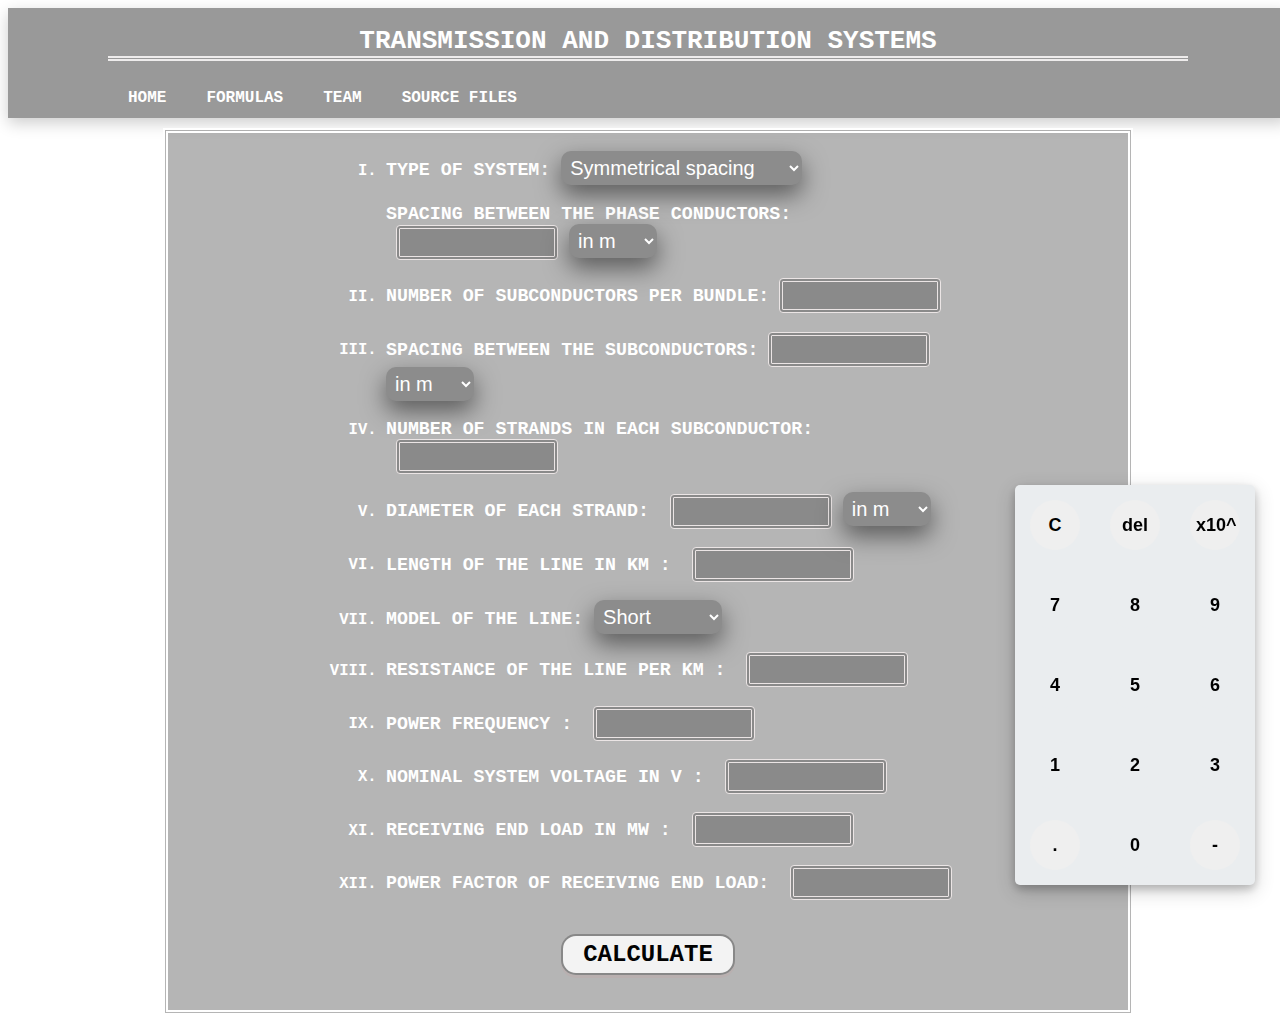
==== tnd_website/code/index.html @ 7ca1fe2e "Add files via upload" ====
<!DOCTYPE html>
<html lang="en">
<head>    
    <link rel="stylesheet" href="styles.css">
    <meta charset="UTF-8">
    
    <script type="text/javascript" src="main.js"></script>
    <script src="p5.js"></script>
    <script>
        var foc;
        function insert(num) 
        {
           document.getElementById(foc).value += num;

        }
        function clr()
        {
            document.getElementById(foc).value = '';
        }
        function del()
        {   var value = document.getElementById(foc).value;
            document.getElementById(foc).value = value.substr(0, value.length - 1);
        }
        function SorUs(val){
                if(val){
                opt = document.getElementById("Symm").value;
                if(val.value==opt)
                {
                    document.getElementById("sym").style.display="block";
                    document.getElementById("Usym").style.display="none";

                }
                else{
                    document.getElementById("Usym").style.display="block";
                    document.getElementById("sym").style.display="none";

                }}
            

        }
        
    </script>
    
    <title>Calculator</title>


</head>
<body>
    
    <header>
        
        <h1 style="color:white;font-family: monospace;text-align: center;border-bottom:5px double rgb(238, 236, 236)">TRANSMISSION AND DISTRIBUTION SYSTEMS</h1>
        <ul class="nav">
        <li><a class="active" href="#home">Home</a></li>
        <li><a href="formulas.html">Formulas</a></li>
        <li><a href="../team/team.html">Team</a></li>
        <li><a href="https://github.com/tdprojectgroup/tdprojectgroup.github.io">Source Files</a></li>
        </ul>
        
    </header>
    
    <div class="input">
        
        <div class="content">
            
            <ol style="font-size: larger;font-weight: bold;margin-left: 10px;" type="I">
                  
                <li>
                    <h3>TYPE OF SYSTEM:
                    <select id="select-value-1" name="TYPE OF SYSTEM" class="box" onchange="SorUs(this)" >
                        <option value="Symm" id="Symm">Symmetrical spacing</option>
                        <option id="UnSym" value="UnSymm" >UnSymmetrical spacing</option>
                    </select>
                    </h3>
                </li>
                <li id="Usym" style="display: none;"><h3>SPACING BETWEEN THE PHASE CONDUCTORS:<select id="select-units-unsymm" name="units" class="box">
                    <option value="m">in m</option>
                    <option value="mm">in mm</option>
                    <option value="ft">in ft</option>
                    <option value="inch">in inch</option>
                    </select></h3>
                    <ul>
                        <li><h3>D<sub>ab</sub>:<input id="Dab" type="text" class="ip" type="text" name="numInp" onfocus='foc="Dab"' step="0.01"></h3></li>
                        <li><h3>D<sub>bc</sub>:<input id="Dbc" type="text" class="ip" type="text" name="numInp" onfocus='foc="Dbc"' step="0.01"></h3></li>
                        <li><h3>D<sub>ca</sub>:<input id="Dca" type="text" class="ip" type="text" name="numInp" onfocus='foc="Dca"' step="0.01"></h3></li>
                    </ul>
                </li>
                <li id="sym">
                    <h3>SPACING BETWEEN THE PHASE CONDUCTORS:
                        <input id="Deq" class="ip" type="text" name="numInp" onfocus='foc="input-value-2"' step="0.01"> 
                        <select id="select-units-symm" name="units" class="box">
                            <option value="m">in m</option>
                            <option value="mm">in mm</option>
                            <option value="ft">in ft</option>
                            <option value="inch">in inch</option>
                        </select>
                    </h3>
                </li>
                <li>
                    <h3>NUMBER OF SUBCONDUCTORS PER BUNDLE:<input id="input-value-3" class="ip" type="text" name="n_subs" onfocus='foc="input-value-3"' step="0.01"></h3>
                </li>
                <li>
                    <h3>SPACING BETWEEN THE SUBCONDUCTORS:<input id="input-value-4" class="ip" type="text" name="numInp" onfocus='foc="input-value-4"' step="0.01"> 
                        <select id="select-units-4" name="units" class="box">
                            <option value="m">in m</option>
                            <option value="mm">in mm</option>
                            <option value="ft">in ft</option>
                            <option value="inch">in inch</option>
                        </select> 
                    </h3>
                </li>
                <li>
                    <h3>NUMBER OF STRANDS IN EACH SUBCONDUCTOR: <input id="input-value-5" class="ip" type="text" onfocus='foc="input-value-5"' name="n_strands"></h3>
                </li>
                <li>
                    <h3>DIAMETER OF EACH STRAND: <input id="input-value-6" class="ip" type="text" name="dia_strand" onfocus='foc="input-value-6"' step="0.01">
                        <select id="select-units-6" name="units" class="box">
                            <option value="m">in m</option>
                            <option value="mm">in mm</option>
                            <option value="ft">in ft</option>
                            <option value="inch">in inch</option>
                        </select>
                    </h3>
                </li>
            
                <li>
                    <h3>LENGTH OF THE LINE IN KM : <input id="input-value-7" class="ip" type="text" name="len_line" onfocus='foc="input-value-7"' step="0.01"></h3>
                </li>
                <li>
                    <h3>MODEL OF THE LINE:
                        <select id="select-value-8" name="model_type" class="box">
                            <option value="s">Short</option>
                            <option value="n">Nominal PI</option>
                            <option value="l">Long</option>
                        </select>
                    </h3>
                </li>
                <li>
                    <h3>RESISTANCE OF THE LINE PER KM : <input id="input-value-9" class="ip" type="text" name="dia_strand" onfocus='foc="input-value-9"'step="0.01"></h3>
                </li> 
                <li>
                    <h3>POWER FREQUENCY : <input id="input-value-10" class="ip" type="text" name="freq" onfocus='foc="input-value-10"' step="0.01"></h3>
                </li> 
                <li>
                    <h3>NOMINAL SYSTEM VOLTAGE IN V : <input id="input-value-11" class="ip" type="text" name="sys_voltge" onfocus='foc="input-value-11"' step="0.01"></h3>
                </li>
                <li>
                    <h3>RECEIVING END LOAD IN MW : <input id="input-value-12" class="ip" type="text" name="load" onfocus='foc="input-value-12"' step="0.01"></h3>
                </li>
                <li>
                    <h3>POWER FACTOR OF RECEIVING END LOAD: <input id="input-value-13" class="ip" type="text" name="load_pf" onfocus='foc="input-value-13"' step="0.001"></h3>
                </li>
            </ol>

            <div class="center"><button class="calculate" onclick="submit()">CALCULATE</button></div>
        </div>
        
        <div class="container">
            <div id="calculator">
                <div id="keyboard">
                <form name="calci">    
                    <input type="button" class="operator" value="C" onclick="clr()"></input>
                    <input type="button" class="operator" value="del" onclick="del()"></input>
                    <input type="button" class="operator" value="x10^" onclick="insert('x10^')"></input>
                    <input type="button" class="number" value="7" onclick="insert('7')"></input>
                    <input type="button" class="number" value="8" onclick="insert('8')"></input>
                    <input type="button" class="number" value="9" onclick="insert('9')"></input>
                    <input type="button" class="number" value="4" onclick="insert('4')" ></input>
                    <input type="button" class="number" value="5" onclick="insert('5')" ></input>
                    <input type="button" class="number" value="6" onclick="insert('6')" ></input>
                    <input type="button" class="number" value="1" onclick="insert('1')"></input>
                    <input type="button" class="number" value="2" onclick="insert('2')"></input>
                    <input type="button" class="number" value="3" onclick="insert('3')"></input>
                    <input type="button" class="operator" value="." onclick="insert('.')"></input>
                    <input type="button" class="number" value="0" onclick="insert('0')"></input>
                    <input type="button" class="operator" value="-" onclick="insert('-')"></input>
                </form>    
                </div>
            </div>
        </div>    
        
    </div>
    <div id="output-div" class = "output">
        <div class = "content2">
        <ol style="font-size: larger;font-weight: bold;margin-left: 30px;" type="I">
           
            <li>
                <h3>INDUCTANCE PER PHASE PER KM =
                    <input id="inductance" disabled="true" type="text" class="ip" name="L">
                </h3>
            </li>
            <li>
                <h3>CAPACITANCE PER PHASE PER KM =
                    <input id="capacitance" disabled="true" type="text" class="ip" name="C"> 
                    
                </h3>
            </li>
            <li>
                <h3>INDUCTIVE REACTANCE OF LINE =<input id="inductive-reactance" disabled="true" type="text" class="ip" name="xl"></h3>
            </li>
            <li>
                <h3>CAPACITIVE REACTANCE OF LINE =<input id="capacitive-reactance" disabled="true" type="text" class="ip" name="xc"></h3>
            </li>
            <li>
                <h3>CHARGING CURRENT DRAWN FROM SENDING SUBSTATION = <input id="charging-current" disabled="true" type="text" class="ip" name="icharge_s" ></h3>
            </li>
            <li>
                <h3>ABCD PARAMETERS OF THE LINE:
                   <ol type="i">
                       <li><h3>A = <input id="A" disabled="true" type="text" class="ip" name="A"></h3></li>
                       <li><h3>B = <input id="B" disabled="true" type="text" class="ip" name="B" ></h3></li>
                       <li><h3>C = <input id="C" disabled="true" type="text" class="ip" name="C" ></h3></li>
                       <li><h3>D = <input id="D" disabled="true" type="text" class="ip" name="D" ></h3></li>
                   </ol> 
                    
                </h3>
            </li>
        
            <li>
                <h3>SENDING END VOLTAGE IN kV(AT NOMINAL VOLTAGE) = <input id="sending-end-voltage" disabled="true" type="text" class="ip" name="vnomi_s"></h3>
            </li>
            <li>
                <h3>SENDING END CURRENT =
                    <input id="sending-end-current" id="sending-end-current" disabled="true"  type="text" class="ip" name="i_s">
                </h3>
            </li>
            <li>
                <h3>% VOLTAGE REGULATION = <input id="voltage-regulation" disabled="true" type="text" class="ip" name="dia_strand"></h3>
            </li> 
            <li>
                <h3>POWER LOSS IN THE LINE = <input id="power-loss" disabled="true" type="text" class="ip" name="loss"></h3>
            </li> 
            <li>
                <h3>% TRANSMISSION EFFICIENCY = <input id="efficiency" disabled="true" type="text" class="ip" name="trns_eff"></h3>
            </li>
        </ol>
        <div id="download-div" class="center"><button id="download-button" class="calculate">SAVE OUTPUT TEXT</button></div>
        </div>

        <div id="circle-diagram">
            <div class="center"><h1>CIRCLE DIAGRAMS</h1></div>
            <div id="canvas-container" class="center"></div>
            <div id="download-circle-diagram-div" class="center"><button id="download-circle-diagram-button" class="calculate" onclick="saveCircleDiagram()">SAVE CIRCLE DIAGRAMS</button></div>
        </div>
    </div>
            
</body>
</html>
---- tnd_website/code/styles.css ----
body{
    background-image: url("background.png");
    background-size: 100% 100%;
	background-attachment: fixed;   
	width:100%;
}
header{
	padding:1px 100px;
	
	width:100%;
	height: 110px;
	margin-bottom: 10px ;
	box-sizing: border-box;
	background-color:rgba(0, 0, 0, 0.4);
	box-shadow: 0 5px 15px rgba(0,0,0,0.2);
	transition: 0.25s;
}
ul.nav{
	font-family: monospace;
	font-size: large;
	position: relative;
	margin: 0;
	padding: 0;
	float: left;
	display: flex;
	transition:  0.5s;

}
ul.nav li{
	list-style: none;
}
ul.nav li a {
	position: relative;
	display:block;
	padding: 10px 20px;
	
	text-transform: uppercase;
	text-decoration: none;
	color:#ffffff;
	font-weight: bold;
	transition: 0.5s;
}
ul.nav li a:hover{
	background: rgba(0, 0, 0, 0.548);
	color: #fff;
} 

@media(max-width:985px)
{
	header{
		padding: 0 0;
		background: rgba(19, 9, 9, 0.164);
		margin-bottom: 150px;
	}
	ul.nav{
		width:100%;
		top:10px;
		display: block;
	}
	ul.nav li a{
		margin: 0;
		display: block;
		text-align: center;
		color: #fff;
		background: rgba(0, 0, 0, 0.247);
	}
	.input {
		width: 95% !important;
	}
	.content {
		width: 85% !important;
	}
	.output {
		width: 95% !important;
	}
	.content2 {
		width: 85% !important;
	}
	.formulas {
		width: 90% !important;
	}
	.formula-content {
		width: 80% !important;
	}
}

@media(max-width: 750px) {
	.formulas {
		width: 95% !important;
	}
	.formula-content {
		width: 90% !important;
	}
}
.button{
    font-size: 25;
    background-color: greenyellow;
}
.content{
   
	
	width: 65%;
	
	margin: auto;
	padding-bottom: 20px;
}
.content2{
	width: 65%;
	margin: auto;
	padding-bottom: 20px;

}
.input,.output{
	background-color: rgba(5, 3, 3, 0.295);
    width: 75%;
	font-family:monospace;
	color: #fff;
    border:5px double ;
	margin: auto;
	
	
}

.input{
	position: relative;

}

.output{
	display: none;
}
.box{
    background: rgb(140, 140, 140);
    color: #fff;
    padding: 5px;
    height: 30 5px;
    border: none;
    font-size: 20px;
    box-shadow: 0 10px 25px rgba(0,0,0,0.5);
    -webkit-appearance: button;
	outline: none;
	border-radius:10px ;
}
.center{
	text-align: center;
	width: 100%;
	margin: auto;
	padding: 15px 0px;
}
@media only screen and (max-width: 1200px){
.container{
	display: none;
}
}
.container{
	position: fixed;
	bottom: 15px;
	right: 25px;
}

#calculator{
	width: 240px;
	height: auto;
	background-color: #eaedef;
	margin-top: 20px;
	bottom: 10px;
	border-radius: 5px;
	box-shadow: 0 4px 8px 0 rgba(0, 0, 0, 0.2), 0 6px 20px 0 rgba(0, 0, 0, 0.19);
}


#keyboard{
	height: 400px;
}

input.operator, input.number, input.empty{
	width: 50px;
	height: 50px;
	margin: 15px;
	float: left;
	border-radius: 50%;
	border-width: 0;
	font-weight: bold;
	font-size: 18px;
}
input.number, input.empty{
	background-color: #eaedef;
}
input.number, input.operator{
	cursor: pointer;
}
input.operator:active, .number:active{
	font-size: 13px;
}
input.operator:focus, .number:focus, .empty:focus{
	outline: 0;
}

.calculate {
	font-family: monospace;
	font-weight: bold;
	position: relative;
	padding: 5px 20px;
	font-size: 24px;
	text-align: center;
	cursor: pointer;
	outline: none;
	color: rgb(2, 2, 2);
	background-color: rgba(255, 255, 255, 0.842);
	border: 2px double rgba(0, 0, 0, 0.445);
	border-radius: 15px;
	box-shadow: 0 3px rgb(185, 176, 176);
  }
  
  .calculate:hover {background-color: #858383}
  
  .calculate:active {
	background-color: #47484b;
	box-shadow: 0 5px rgb(243, 237, 237);
	transform: translateY(4px);
  }

#circle-diagram .calculate {
	margin-top: 5px;	
	color: rgb(252, 252, 252);
	background-color: rgba(35, 35, 35, 0.9);
	border: 2px double rgba(200, 200, 200, 0.445);
	box-shadow: 0 3px rgb(205, 196, 196);
}

#circle-diagram .calculate:hover {
	background-color: rgb(73, 71, 71, 0.65)
}

#circle-diagram .calculate:active {
	background-color: #47484b;
	box-shadow: 0 5px rgb(243, 237, 237);
}
input.ip{
	  margin-left: 10px;
	  color: aliceblue;
	  font-size: medium;
	  background-color : rgba(66, 65, 65, 0.37);
	  border: 4px double rgb(235, 229, 229);
	  border-radius:4px;
	  transition: width 0.4s ease-in-out;  
	  width:150px;
	  height: 25px;
	  
	}
	input.ip:focus {
		width: 200px;
	  }
#circle-diagram{
	color: black;
	font-size: large;
	background-color: rgba(255, 255, 255);
	padding-bottom: 10px;
}

.formulas {
	background-color: rgba(5, 3, 3, 0.295);
    width: 85%;
	font-family:monospace;
	color: #fff;
    border:5px double ;
	margin: auto;
}

.formula-content{
	width: 70%;
	margin: auto;
}

.formula-p {
	font-size: 17px;
	margin-top: 10px;
}

.formula-span {
	margin-top: 10px;
}
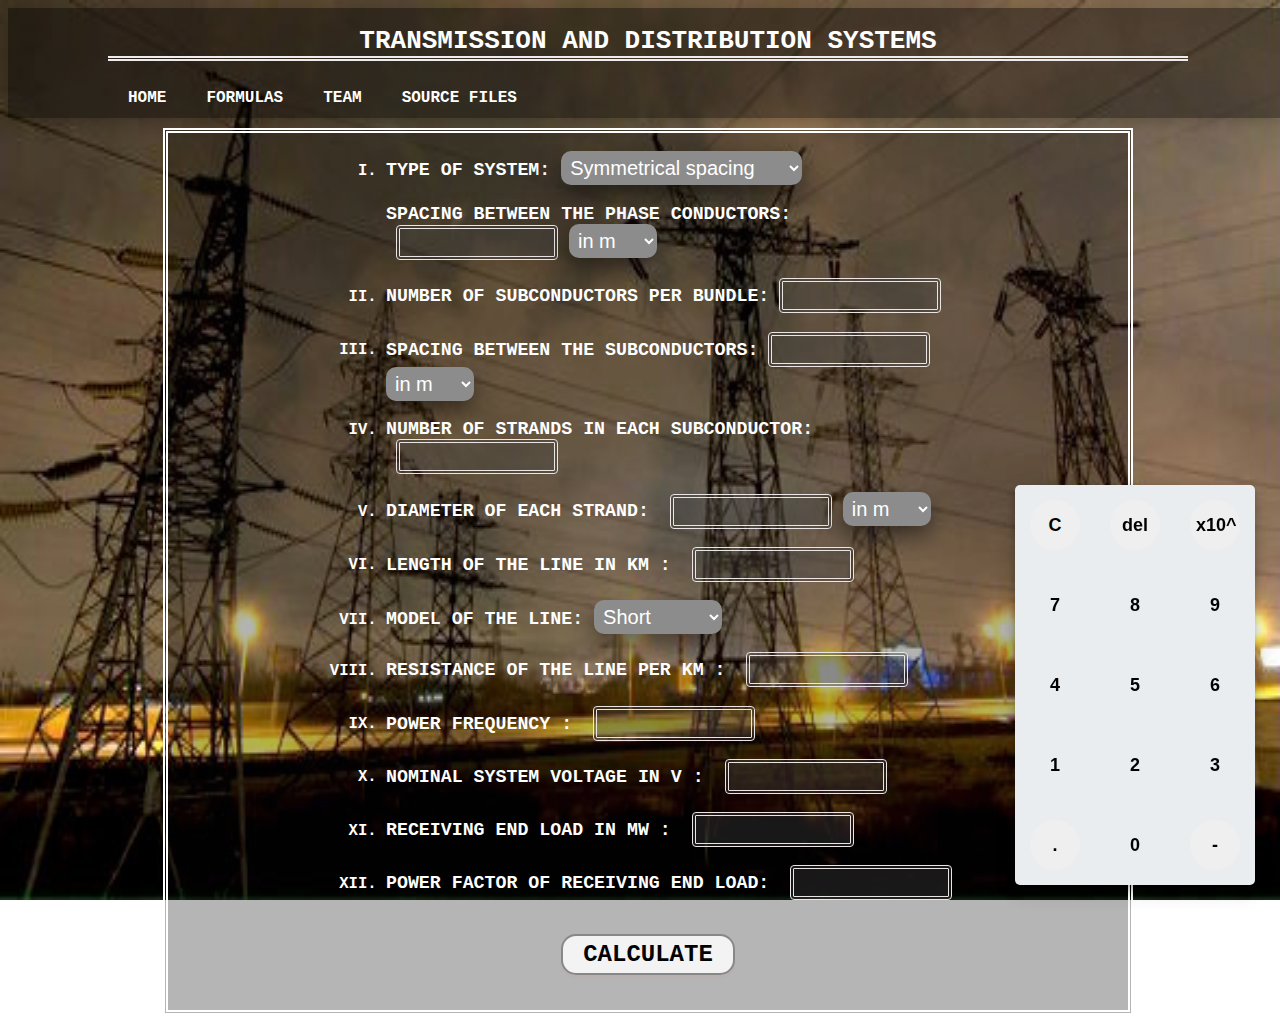
==== commit 1bb7cdda: "edited read.me" ====
--- a/tnd_website/code/index.html
+++ b/tnd_website/code/index.html
@@ -54,7 +54,7 @@
         <li><a class="active" href="#home">Home</a></li>
         <li><a href="formulas.html">Formulas</a></li>
         <li><a href="../team/team.html">Team</a></li>
-        <li><a href="https://github.com/tdprojectgroup/tdprojectgroup.github.io">Source Files</a></li>
+        <li><a href="https://github.com/subiksha2312/tndproject">Source Files</a></li>
         </ul>
         
     </header>
@@ -185,12 +185,12 @@
         <ol style="font-size: larger;font-weight: bold;margin-left: 30px;" type="I">
            
             <li>
-                <h3>INDUCTANCE PER PHASE PER KM =
+                <h3>INDUCTANCE PER PHASE  =
                     <input id="inductance" disabled="true" type="text" class="ip" name="L">
                 </h3>
             </li>
             <li>
-                <h3>CAPACITANCE PER PHASE PER KM =
+                <h3>CAPACITANCE PER PHASE  =
                     <input id="capacitance" disabled="true" type="text" class="ip" name="C"> 
                     
                 </h3>
--- a/tnd_website/code/styles.css
+++ b/tnd_website/code/styles.css
@@ -1,5 +1,5 @@
 body{
-    background-image: url("background.png");
+    background-image: url("background.jpeg");
     background-size: 100% 100%;
 	background-attachment: fixed;   
 	width:100%;
